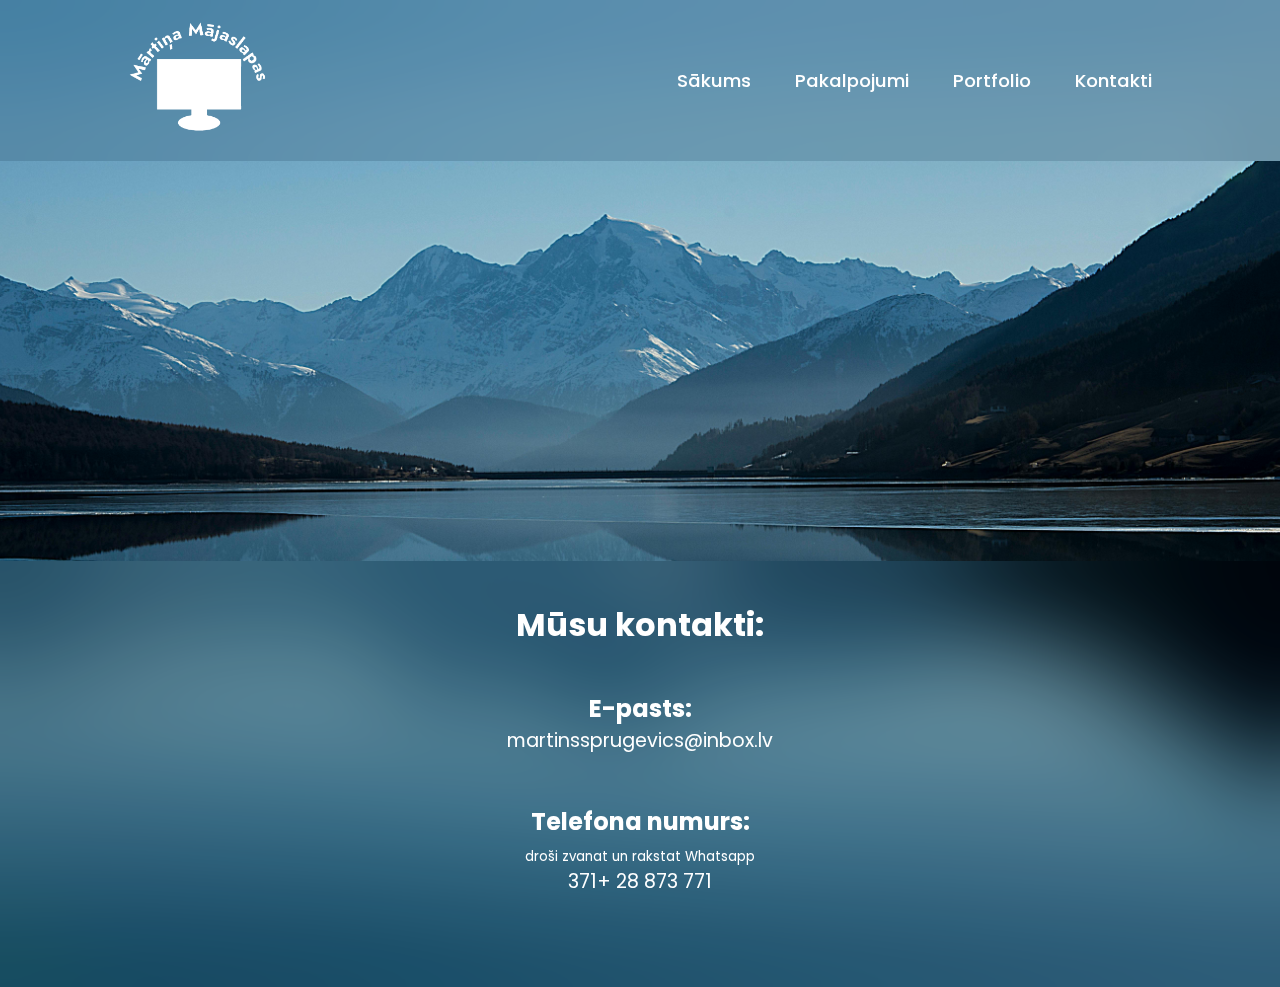
==== kontakti.html @ d93b8443 "hrrhhrhr" ====
<!DOCTYPE html>
<html lang="en">
<head>
    <meta charset="UTF-8">
    <meta name="viewport" content="width=device-width, initial-scale=1.0">
    <title>Mārtiņa Mājaslapas</title>
    <link rel="stylesheet" href="style.css">
    <link href='https://unpkg.com/boxicons@2.1.4/css/boxicons.min.css' rel='stylesheet'>
    <link rel="icon" type="image/jpg" href="img/logo/logo.png">
    <meta property="og:title"
    content="Mārtiņa Mājaslapas"/>
    <meta property="og:description"
    content="Kvalitatīvas mājaslapas ātri un lēti"/>
    <meta property="og:image"
    content="img/logo/logo.png"/>
    <meta property="og:url"
    content="kontakti"/>
</head>
<body>

    <header class="header">
        <a href="#" class="logo"><img src="img/logo/logo-white.png" alt="Logo"></a>
        <input type="checkbox" id="check">
        <label for="check" class="icons">
            <img src="img/navlistui/list-ul-regular-60.png" alt="navigation icon" id="menu-icon">
            <img src="img/navlistui/x-regular-60.png" alt="close" id="close-icon">
        </label>

        <nav class="navbar">
            <a href="index" style="--i:0">Sākums</a>
            <a href="pakalpojumi" style="--i:1">Pakalpojumi</a>
            <a href="portfolio" style="--i:2">Portfolio</a>
            <a href="kontakti" style="--i:3">Kontakti</a>
        </nav>
    </header>

    <main>
        <h1>Mūsu kontakti:</h1>
        <hr>
        <h2>E-pasts:</h2>
        <p>martinssprugevics@inbox.lv</p>
        <hr>
        <h2>Telefona numurs:</h2>
        <sub>droši zvanat un rakstat Whatsapp</sub>
        <p>371+ 28 873 771</p>
        <hr>
        <hr>
    </main>

</body>
</html>
---- style.css ----
@import url('https://fonts.googleapis.com/css2?family=Poppins:ital,wght@0,100;0,200;0,300;0,400;0,500;0,600;0,700;0,800;0,900;1,100;1,200;1,300;1,400;1,500;1,600;1,700;1,800;1,900&display=swap');

*{
    margin: 0;
    padding: 0;
    box-sizing: border-box;
    font-family: "Poppins", sans-serif;
}

main{
    color: #FFFFFF;
    position: sticky;
    margin-top: 400px;
    background-color: rgba(0,0,0,.1);
    backdrop-filter: blur(50px);
    text-align: center;
    padding-top: 40px;

}
body{
    min-height: 100vh;
    background: url('img/background.jpg');
    background-size: cover;
    background-position: center;
}
p{
    font-size: 1.2rem;
    padding-bottom: 7px;
    margin-left: 20%;
    margin-right: 20%;
}
hr{
    padding: 20px;
    color: #ffffff00;
    border-color: #ffffff00;
}
.header{
    position: relative;
    top: 0;
    left: 0;
    width: 100%;
    padding: 1.3rem 10%;
    display: flex;
    justify-content: space-between;
    align-items: center;
    z-index: 100;
}
.header::before{
    content: '';
    position: absolute;
    width: 100%;
    height: 100%;
    background-color: rgba(0,0,0,.1);
    backdrop-filter: blur(50px);
    top: 0;
    left: 0;
    z-index: -1;
}
.header::after{
    content: 0;
    position: absolute;
    top: 0;
    left: -100%;
    width: 100%;
    height: 100%;
    background: linear-gradient(90deg, transparent, red);
}

#check{
    display: none;
}
.logo img{
    height:7rem;
    width: auto;
}
.navbar a{
    font-size: 1.15rem;
    color: #FFFFFF;
    text-decoration: none;
    font-weight: 500;
    margin-left: 2.5rem;

}
.icons{
    position: absolute;
    font-size: 2.8rem;
    color: #FFFFFF;
    cursor: pointer;
    display: none;
    right: 5%;
}


@media (max-width: 992px){
    .header{
        padding: 1.3rem 5%;
    }
}
@media (max-width: 768px){
    p{
        margin-left: 1px;
        margin-right: 1px;
    }
    #check:checked~.icons #menu-icon {
        display: none;
    }
    #check:checked~.icons #close-icon {
        display: block;
    }
    .icons #close-icon{
        display: none;
    }
    .icons{
        display: inline-flex;
    }
    .navbar{
        position: absolute;
        top: 100%;
        left: 0;
        width: 100%;
        height: 0;
        background: rgba(0,0,0,.1);
        backdrop-filter: blur(50px);
        transition: .3s ease;
        overflow: hidden;
    }
    #check:checked~.navbar {
        height: 14rem;

    }
    .navbar a{
        display: block;
        font-size: 1.1rem;
        margin: 1.5rem 0;
        text-align: center;
        transform: translateY(-50px);
        transition: .3s ease;
        opacity: 0;
    }
    #check:checked~.navbar a{
        opacity: 1;
        transform: translateY(0);
        transition-delay: calc(.15s * var(--i));
    }
}
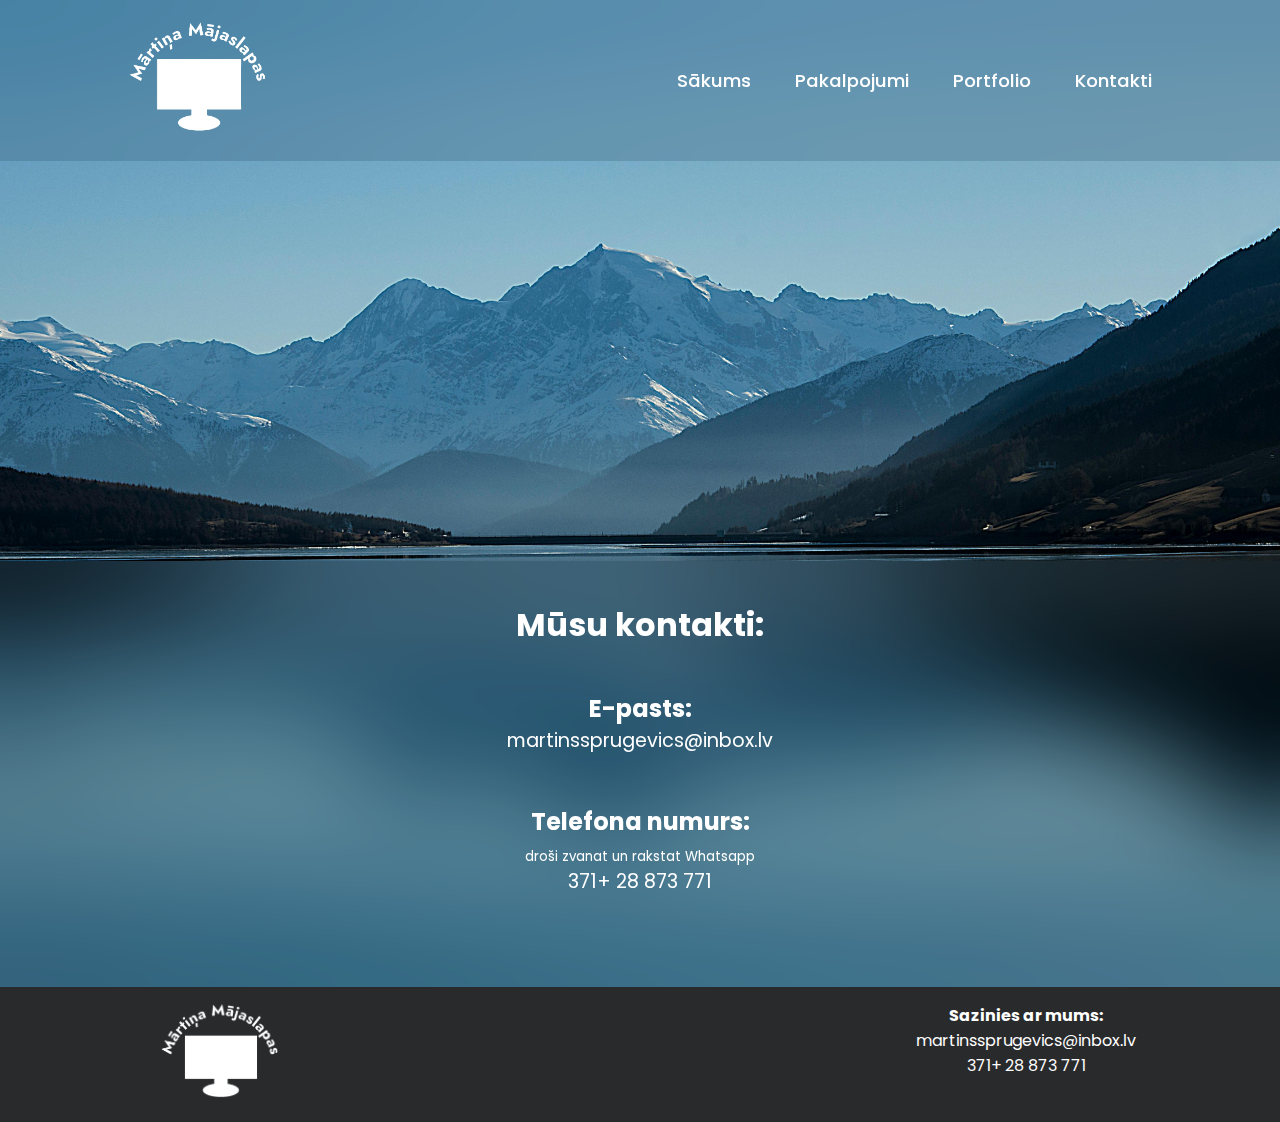
==== commit babe7811: "footer" ====
--- a/kontakti.html
+++ b/kontakti.html
@@ -46,6 +46,16 @@
         <hr>
         <hr>
     </main>
+    <div class="footer">
+        <div class="footercontainer">
+            <div class="footerobject"><img src="img/logo/logo-white.png" alt="logo"></div>
+            <div class="footerobjecttext">
+                <div class="footerobjectmini"><p><b>Sazinies ar mums:</b></p></div>
+                <div class="footerobjectmini"><p>martinssprugevics@inbox.lv</p></div>
+                <div class="footerobjectmini"><p>371+ 28 873 771</p></div>
+            </div>
 
+        </div>
+    </div>
 </body>
 </html>--- a/style.css
+++ b/style.css
@@ -23,7 +23,7 @@
     background-size: cover;
     background-position: center;
 }
-p{
+main p{
     font-size: 1.2rem;
     padding-bottom: 7px;
     margin-left: 20%;
@@ -90,13 +90,68 @@
     right: 5%;
 }
 
-
+.footer {
+    position: relative;
+    left: 0;
+    bottom: 0;
+    width: 100%;
+    background-color: rgb(41, 42, 44);
+    color: white;
+    text-align: center;
+    padding-top: 1rem;
+    padding-bottom: 1rem;
+  }
+.footercontainer{
+    display: flex;
+    justify-content: space-between;
+    padding-left: 10%;
+    padding-right: 10%;
+}
+.footerobject{
+    display: inline-block;
+    align-items: center;
+    padding-left: 1rem;
+}
+.footerobjecttext{
+    display: flex;
+    flex-direction: column;
+    align-items: center;
+    overflow:hidden;
+    padding-right: 1rem;
+}
+.footerobjectmini {
+    margin: 0;
+    padding: 0;
+}
+.footerobject img{
+    display: inline-block;
+    height: 6rem;
+    padding-left: 1rem;
+}
 @media (max-width: 992px){
     .header{
         padding: 1.3rem 5%;
     }
 }
 @media (max-width: 768px){
+    .footerobject{
+        display: inline-block;
+        align-items: center;
+        padding-left: 0;
+    }
+    .footerobjecttext{
+        display: flex;
+        flex-direction: column;
+        align-items: center;
+        overflow:hidden;
+        padding-right: 0;
+    }
+    .footercontainer{
+        display: flex;
+        justify-content: space-between;
+        padding-left: 0;
+        padding-right: 0;
+    }
     p{
         margin-left: 1px;
         margin-right: 1px;
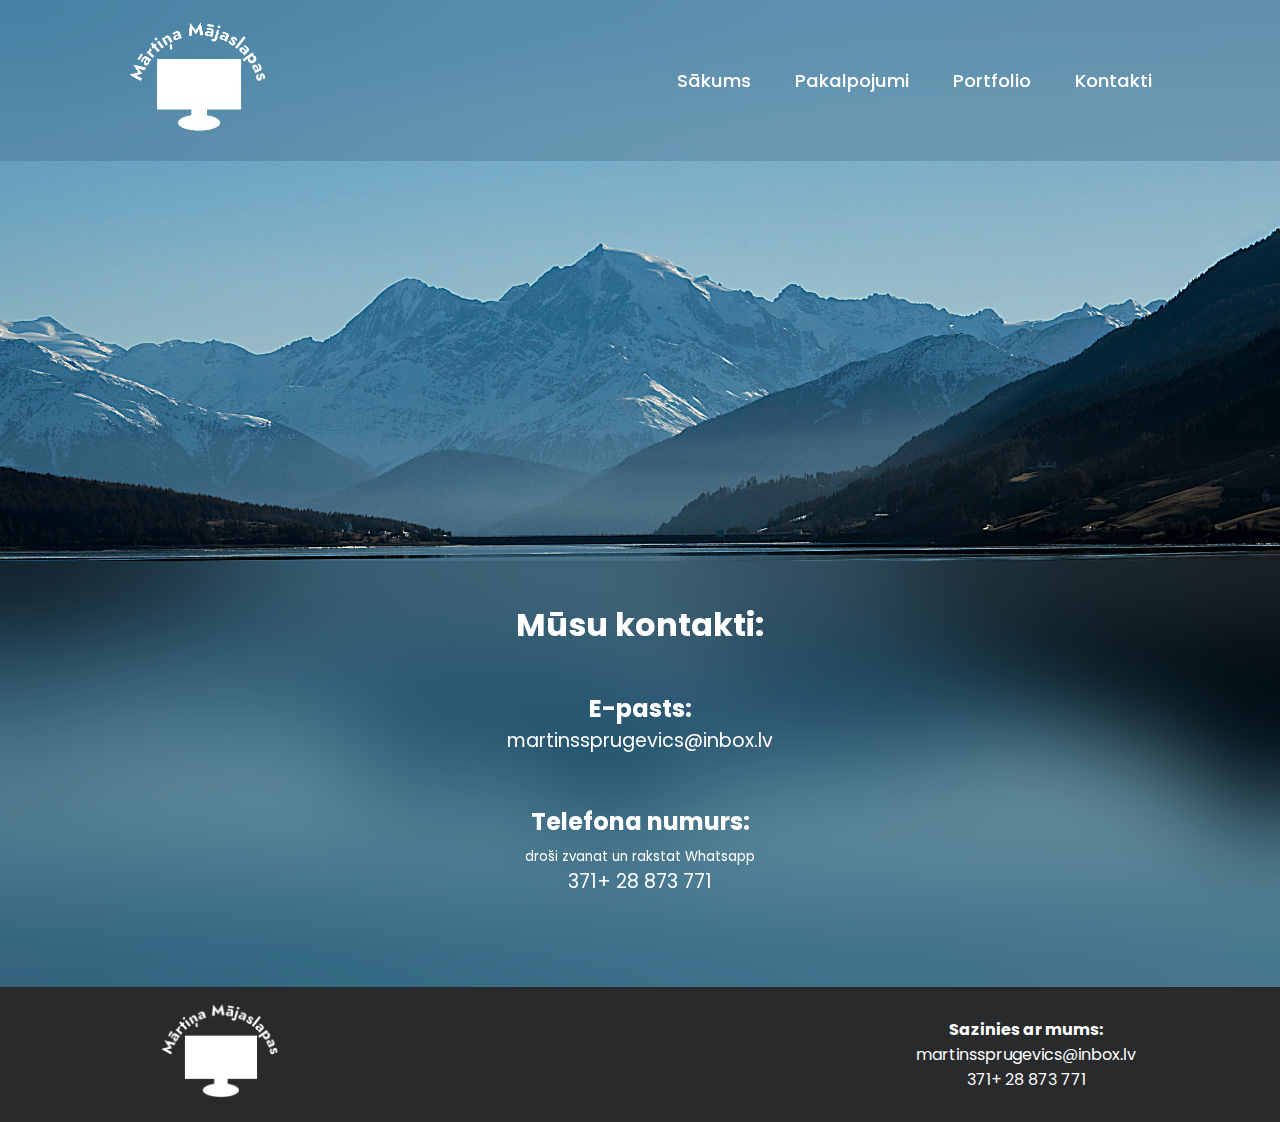
==== commit 09d3b682: "alt text" ====
--- a/kontakti.html
+++ b/kontakti.html
@@ -1,5 +1,5 @@
 <!DOCTYPE html>
-<html lang="en">
+<html lang="lv">
 <head>
     <meta charset="UTF-8">
     <meta name="viewport" content="width=device-width, initial-scale=1.0">
@@ -15,11 +15,13 @@
     content="img/logo/logo.png"/>
     <meta property="og:url"
     content="kontakti"/>
+    <meta name='keywords' content='mājaslapas, lētas, lētas mājaslapas, letas majaslapas, mājaslapu izstrāde, izdevīgas, izdevīgas mājaslapas, Mārtiņa Mājaslapas, mārtiņa mājaslapas, Mārtiņa mājaslapas, lēta mājaslapu izstrāde'>
+    <meta name='description' content='Lētas mājaslapas, izcils klientu atbalsts iegādājaties šodien'>
 </head>
 <body>
 
     <header class="header">
-        <a href="#" class="logo"><img src="img/logo/logo-white.png" alt="Logo"></a>
+        <a href="#" class="logo"><img src="img/logo/logo-white.png" alt="Mārtiņa Mājaslapas logo"></a>
         <input type="checkbox" id="check">
         <label for="check" class="icons">
             <img src="img/navlistui/list-ul-regular-60.png" alt="navigation icon" id="menu-icon">
@@ -48,7 +50,7 @@
     </main>
     <div class="footer">
         <div class="footercontainer">
-            <div class="footerobject"><img src="img/logo/logo-white.png" alt="logo"></div>
+            <div class="footerobject"><img src="img/logo/logo-white.png" alt="Mārtiņa Mājaslapas logo"></div>
             <div class="footerobjecttext">
                 <div class="footerobjectmini"><p><b>Sazinies ar mums:</b></p></div>
                 <div class="footerobjectmini"><p>martinssprugevics@inbox.lv</p></div>
--- a/style.css
+++ b/style.css
@@ -6,7 +6,22 @@
     box-sizing: border-box;
     font-family: "Poppins", sans-serif;
 }
-
+.webselector{
+    display: grid;
+    justify-content: center;
+    grid-template-columns: auto auto auto;
+}
+.webselectoritem{
+    padding: 10px;
+}
+.webselectoritem img{
+    height: 290px;
+    width: 290px;
+    border-style: solid;
+    border-width: 10px;
+    border-color: #4b7b99;
+    border-radius: 10%;
+}
 main{
     color: #FFFFFF;
     position: sticky;
@@ -114,6 +129,7 @@
 }
 .footerobjecttext{
     display: flex;
+    justify-content: center;
     flex-direction: column;
     align-items: center;
     overflow:hidden;
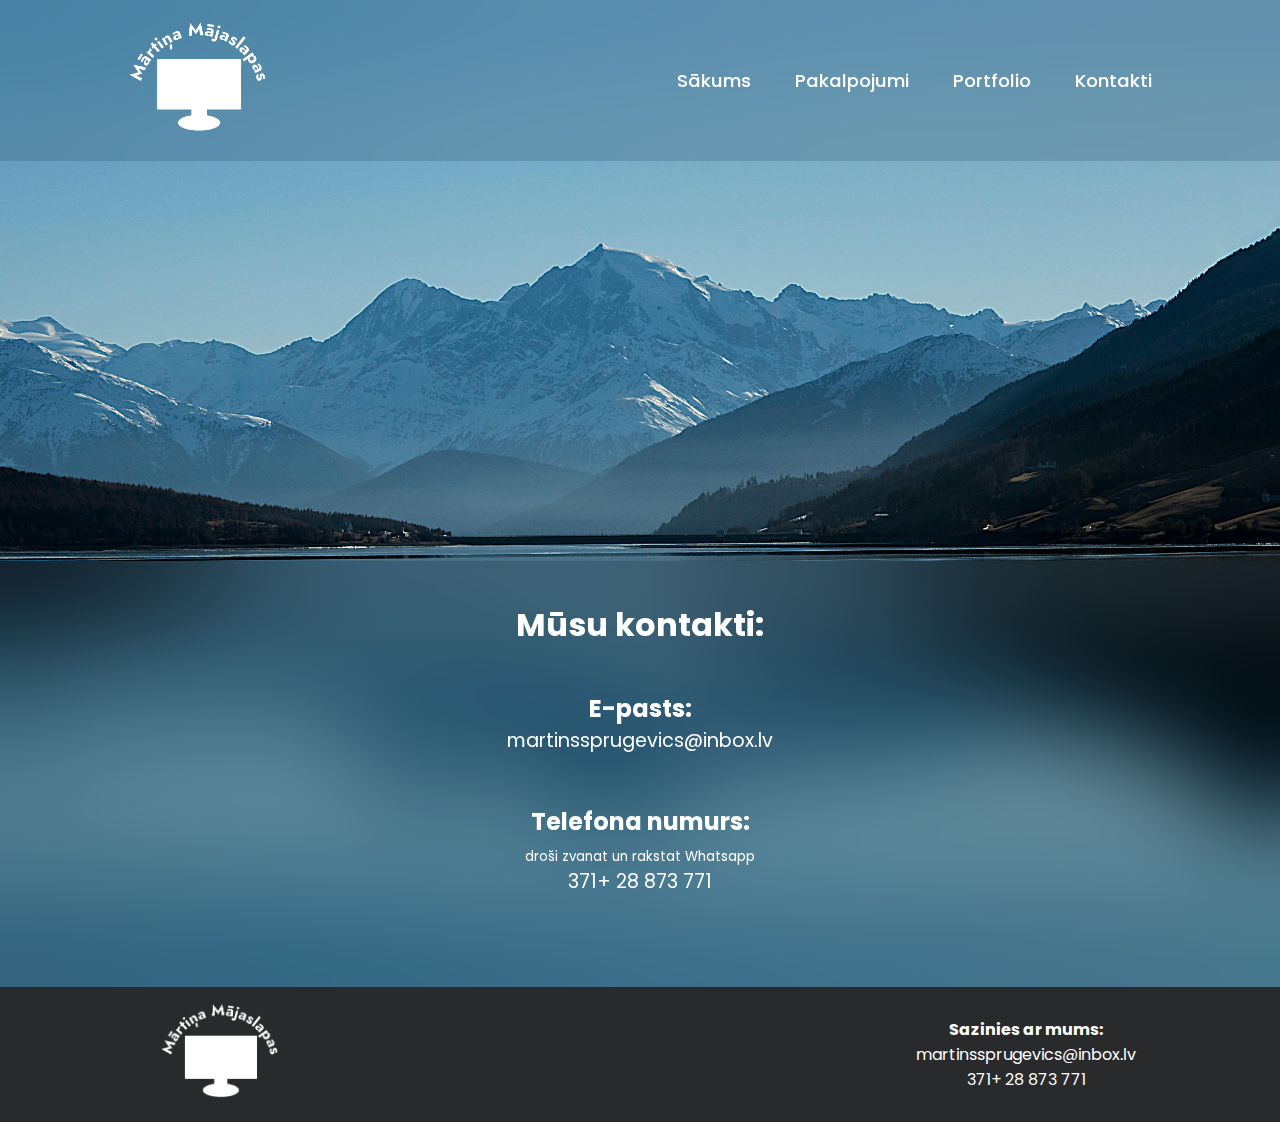
==== commit cc420200: "animations" ====
--- a/kontakti.html
+++ b/kontakti.html
@@ -4,6 +4,7 @@
     <meta charset="UTF-8">
     <meta name="viewport" content="width=device-width, initial-scale=1.0">
     <title>Mārtiņa Mājaslapas</title>
+    <script src="script.js"></script>
     <link rel="stylesheet" href="style.css">
     <link href='https://unpkg.com/boxicons@2.1.4/css/boxicons.min.css' rel='stylesheet'>
     <link rel="icon" type="image/jpg" href="img/logo/logo.png">
--- a/style.css
+++ b/style.css
@@ -22,7 +22,9 @@
     border-color: #4b7b99;
     border-radius: 10%;
 }
+
 main{
+    flex: 1;
     color: #FFFFFF;
     position: sticky;
     margin-top: 400px;
@@ -32,17 +34,34 @@
     padding-top: 40px;
 
 }
+
 body{
+    display: flex;
+    flex-direction: column;
     min-height: 100vh;
     background: url('img/background.jpg');
     background-size: cover;
     background-position: center;
 }
-main p{
+main p {
     font-size: 1.2rem;
     padding-bottom: 7px;
     margin-left: 20%;
     margin-right: 20%;
+    opacity: 0;
+    transform: translateY(20px);
+    transition: opacity 1s ease-out, transform 1s ease-out;
+}
+main p, main h1, main h2, main h3 {
+    opacity: 0; /* Start hidden */
+    transform: translateY(20px);
+    transition: opacity 1s ease-out, transform 1s ease-out;
+    color: #FFFFFF;
+}
+
+main p.visible, main h1.visible, main h2.visible, main h3.visible {
+    opacity: 1; /* Fade in */
+    transform: translateY(0); /* Move to original position */
 }
 hr{
     padding: 20px;
@@ -94,6 +113,7 @@
     text-decoration: none;
     font-weight: 500;
     margin-left: 2.5rem;
+    transition: padding 1s ease, color 0.3s ease, background-color 0.3s ease, border-radius 0.3s ease;
 
 }
 .icons{
@@ -104,7 +124,17 @@
     display: none;
     right: 5%;
 }
-
+.navbar a:hover {
+    font-size: 1.15rem;
+    color: #000; /* Set text color */
+    text-decoration: none;
+    font-weight: 500;
+    margin-left: 2.5rem;
+    background-color: rgba(255, 255, 255, 0.8); 
+    padding: 0.5rem 1rem; 
+    border-radius: 5px; 
+    transition: padding 0.5s ease, background-color 0.3s ease, color 0.3s ease, border-radius 0.2s ease; 
+}
 .footer {
     position: relative;
     left: 0;
@@ -208,9 +238,58 @@
         transition: .3s ease;
         opacity: 0;
     }
+    .navbar a:hover{
+        display: block;
+        font-size: 1.1rem;
+        margin: 1.5rem 0;
+        text-align: center;
+        transform: translateY(-50px);
+        transition: .3s ease;
+        opacity: 0;
+    }
     #check:checked~.navbar a{
         opacity: 1;
         transform: translateY(0);
         transition-delay: calc(.15s * var(--i));
     }
+}
+@media (max-width: 425px){
+    .footerobject img{
+        display: inline-block;
+        height: 4rem;
+        padding-left: 1rem;
+    }
+    .footerobjectmini {
+    margin: 0;
+    padding:  0;
+    padding-right: 1rem;
+    font-size: 0.8rem
+    }
+    main p{
+        margin-left: 1px;
+        margin-right: 1px;
+        font-size:1rem;
+    }
+    h2{
+        font-size:1.3rem;
+    }
+    hr{
+        padding:10px;
+    }
+    main{
+        color: #FFFFFF;
+        position: sticky;
+        margin-top: 15rem;
+        background-color: rgba(0,0,0,.1);
+        backdrop-filter: blur(50px);
+        text-align: center;
+        padding-top: 40px;
+    }
+    h1{
+        font-size:1.87rem;
+    }
+    .logo img{
+    height:5rem;
+    width: auto;
+}
 }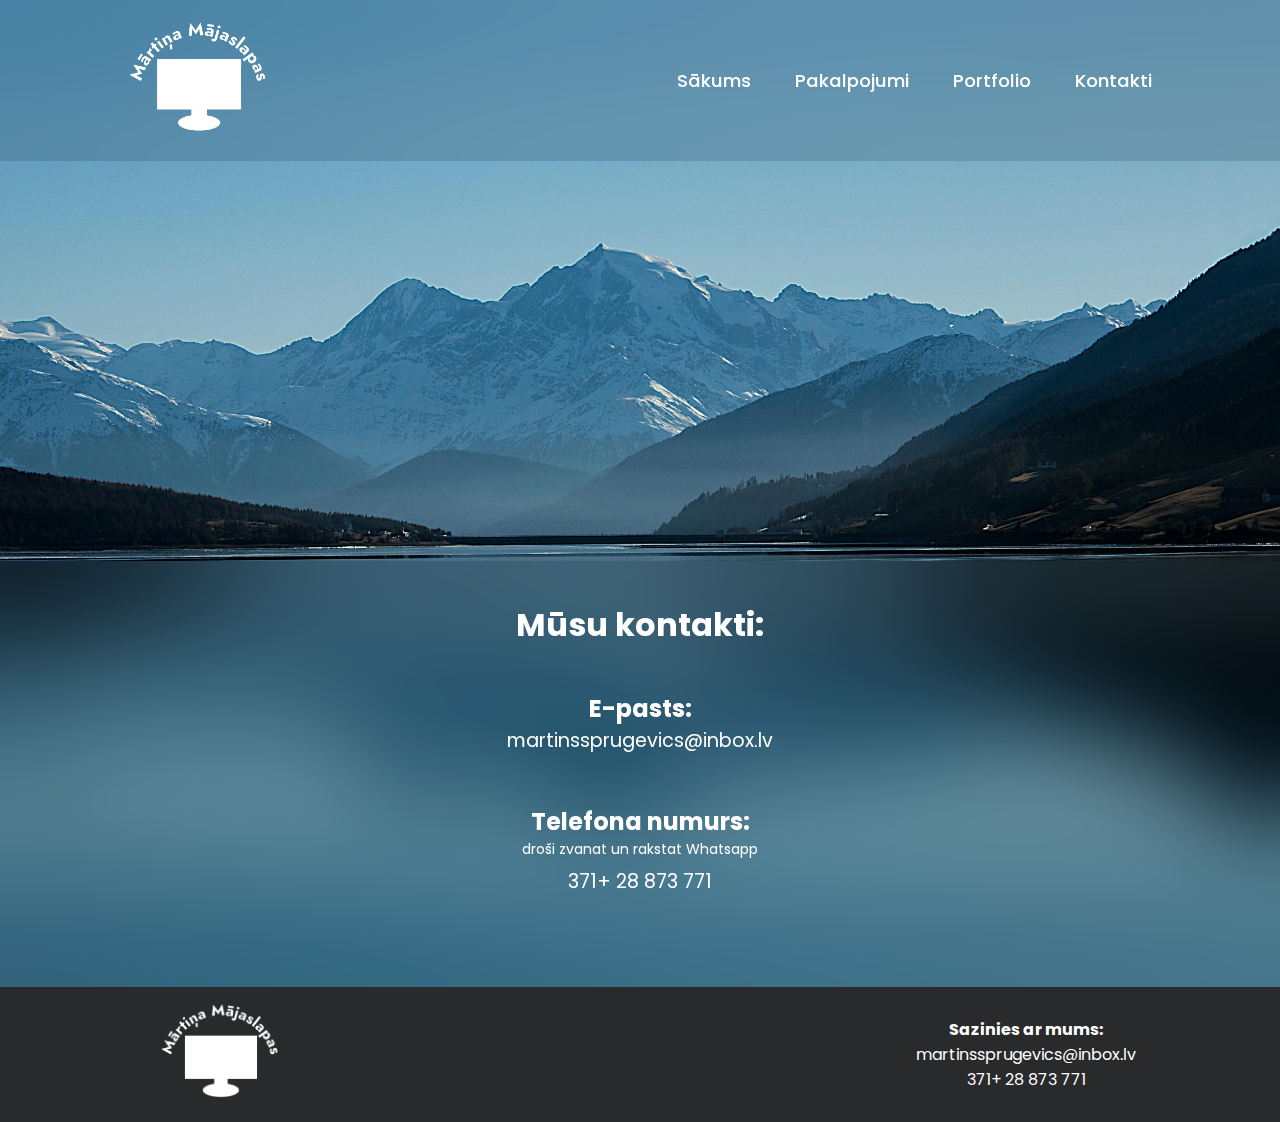
==== commit 85eb1ead: "please wroorororor" ====
--- a/kontakti.html
+++ b/kontakti.html
@@ -44,7 +44,7 @@
         <p>martinssprugevics@inbox.lv</p>
         <hr>
         <h2>Telefona numurs:</h2>
-        <sub>droši zvanat un rakstat Whatsapp</sub>
+        <p class="sub">droši zvanat un rakstat Whatsapp</p>
         <p>371+ 28 873 771</p>
         <hr>
         <hr>
--- a/style.css
+++ b/style.css
@@ -32,16 +32,24 @@
     backdrop-filter: blur(50px);
     text-align: center;
     padding-top: 40px;
-
-}
-
-body{
+    transition: none;
+}
+
+body {
     display: flex;
     flex-direction: column;
     min-height: 100vh;
-    background: url('img/background.jpg');
-    background-size: cover;
-    background-position: center;
+    background: url('img/background.webp') center/cover no-repeat;
+}
+.sub{
+    font-size: 14px;
+    color: #FFFFFF;
+    padding-bottom: 7px;
+    margin-left: 20%;
+    margin-right: 20%;
+    opacity: 0;
+    transform: translateY(20px);
+    transition: opacity 1s ease-out, transform 1s ease-out;
 }
 main p {
     font-size: 1.2rem;
@@ -52,14 +60,13 @@
     transform: translateY(20px);
     transition: opacity 1s ease-out, transform 1s ease-out;
 }
-main p, main h1, main h2, main h3 {
+main p, main h1, main h2, main h3, main sub, main img {
     opacity: 0; /* Start hidden */
     transform: translateY(20px);
     transition: opacity 1s ease-out, transform 1s ease-out;
-    color: #FFFFFF;
-}
-
-main p.visible, main h1.visible, main h2.visible, main h3.visible {
+}
+
+main p.visible, main h1.visible, main h2.visible, main h3.visible, main sub.visible, main img.visible {
     opacity: 1; /* Fade in */
     transform: translateY(0); /* Move to original position */
 }
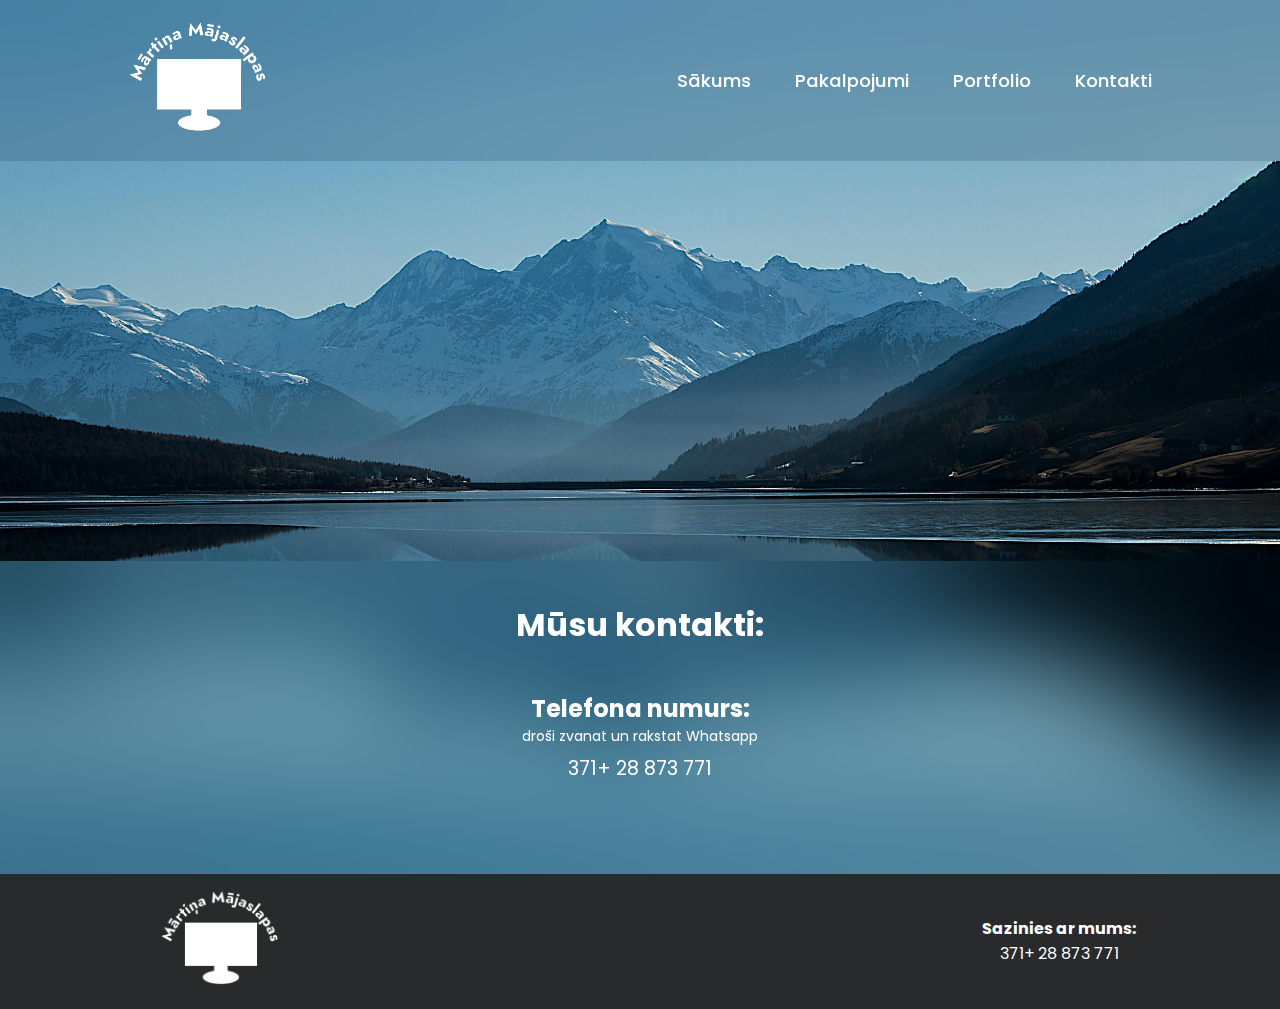
==== commit fd5379dc: "sttwt" ====
--- a/kontakti.html
+++ b/kontakti.html
@@ -40,9 +40,6 @@
     <main>
         <h1>Mūsu kontakti:</h1>
         <hr>
-        <h2>E-pasts:</h2>
-        <p>martinssprugevics@inbox.lv</p>
-        <hr>
         <h2>Telefona numurs:</h2>
         <p class="sub">droši zvanat un rakstat Whatsapp</p>
         <p>371+ 28 873 771</p>
@@ -54,7 +51,6 @@
             <div class="footerobject"><img src="img/logo/logo-white.png" alt="Mārtiņa Mājaslapas logo"></div>
             <div class="footerobjecttext">
                 <div class="footerobjectmini"><p><b>Sazinies ar mums:</b></p></div>
-                <div class="footerobjectmini"><p>martinssprugevics@inbox.lv</p></div>
                 <div class="footerobjectmini"><p>371+ 28 873 771</p></div>
             </div>
 
--- a/style.css
+++ b/style.css
@@ -24,18 +24,17 @@
 }
 
 main{
-    flex: 1;
     color: #FFFFFF;
     position: sticky;
     margin-top: 400px;
-    background-color: rgba(0,0,0,.1);
     backdrop-filter: blur(50px);
     text-align: center;
     padding-top: 40px;
-    transition: none;
+    z-index: 1; /* Ensure main element stays on top */
 }
 
 body {
+    flex: 1;
     display: flex;
     flex-direction: column;
     min-height: 100vh;
@@ -84,7 +83,7 @@
     display: flex;
     justify-content: space-between;
     align-items: center;
-    z-index: 100;
+    z-index: 0; /* Ensure header stays below main */
 }
 .header::before{
     content: '';
@@ -231,6 +230,7 @@
         backdrop-filter: blur(50px);
         transition: .3s ease;
         overflow: hidden;
+        z-index: 0; /* Ensure navbar stays below main */
     }
     #check:checked~.navbar {
         height: 14rem;
